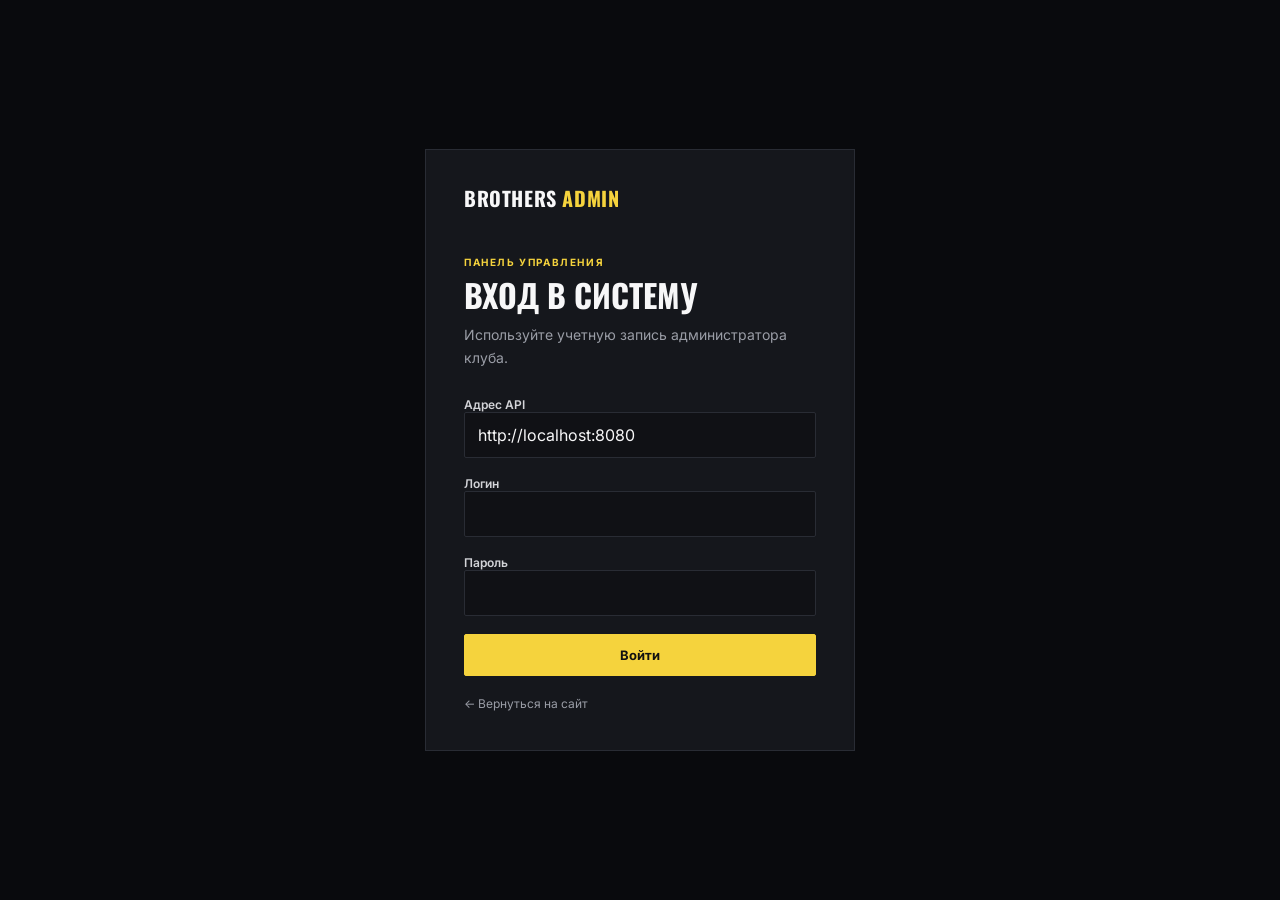
==== admin.html @ 6859aa61 "init commit" ====
<!doctype html>
<html lang="ru">
  <head>
    <meta charset="utf-8" />
    <meta name="viewport" content="width=device-width, initial-scale=1" />
    <meta name="theme-color" content="#090a0d" />
    <title>Админ-панель | Brothers Cyber Lounge</title>
    <link
      href="https://fonts.googleapis.com/css2?family=Oswald:wght@500;700&family=Inter:wght@400;500;600;700&display=swap"
      rel="stylesheet"
    />
    <link rel="stylesheet" href="style/admin.css" />
    <script src="js/runtime-config.js" defer></script>
    <script src="js/admin.js" defer></script>
  </head>
  <body>
    <main id="login-screen" class="login-screen">
      <form id="login-form" class="login-card">
        <a class="brand" href="index.html">BROTHERS <b>ADMIN</b></a>
        <p class="eyebrow">ПАНЕЛЬ УПРАВЛЕНИЯ</p>
        <h1>Вход в систему</h1>
        <p class="muted">Используйте учетную запись администратора клуба.</p>

        <label for="api-url">Адрес API</label>
        <input id="api-url" name="apiUrl" type="url" value="http://localhost:8080" required />
        <label for="username">Логин</label>
        <input id="username" name="username" autocomplete="username" required />
        <label for="password">Пароль</label>
        <input id="password" name="password" type="password" autocomplete="current-password" required />
        <button class="button primary full" type="submit">Войти</button>
        <p id="login-error" class="notice error" role="alert" hidden></p>
        <a class="back-link" href="index.html">← Вернуться на сайт</a>
      </form>
    </main>

    <div id="admin-app" class="app-shell" hidden>
      <aside class="sidebar">
        <a class="brand" href="index.html">BROTHERS <b>ADMIN</b></a>
        <p class="eyebrow">УПРАВЛЕНИЕ</p>
        <nav class="side-nav" aria-label="Разделы панели">
          <button type="button" class="nav-link active" data-page="overview">Обзор</button>
          <button type="button" class="nav-link" data-page="zones">Игровые зоны</button>
          <button type="button" class="nav-link" data-page="config">Контакты и адрес</button>
          <button type="button" class="nav-link" data-page="settings">Настройки</button>
        </nav>
        <div class="sidebar-bottom">
          <a class="back-link" href="index.html">← Открыть сайт</a>
          <button id="logout-button" class="button secondary full" type="button">Выйти</button>
        </div>
      </aside>

      <div class="workspace">
        <header class="topbar">
          <div>
            <p class="eyebrow">BROTHERS CYBER LOUNGE</p>
            <h1 id="page-title">Обзор</h1>
          </div>
          <span id="api-indicator" class="api-indicator">API не подключен</span>
        </header>

        <div id="app-notice" class="notice" role="status" hidden></div>

        <section class="page active" data-panel="overview">
          <div class="welcome-card">
            <div>
              <p class="eyebrow">АДМИНИСТРИРОВАНИЕ</p>
              <h2>Все важное — под рукой</h2>
              <p class="muted">Управляйте контентом, который хранится в API.</p>
            </div>
            <span class="welcome-mark" aria-hidden="true">B</span>
          </div>
          <div class="summary-grid">
            <article class="summary-card">
              <span class="summary-icon">01</span>
              <p class="muted">Игровых зон</p>
              <strong id="zone-count">—</strong>
              <button type="button" class="text-button" data-go="zones">Управлять зонами →</button>
            </article>
            <article class="summary-card">
              <span class="summary-icon">02</span>
              <p class="muted">Шаг начала брони</p>
              <strong id="time-step-value">—</strong>
              <button type="button" class="text-button" data-go="settings">Настроить →</button>
            </article>
            <article class="summary-card">
              <span class="summary-icon">03</span>
              <p class="muted">Состояние API</p>
              <strong id="connection-value">—</strong>
              <span class="muted small">Данные загружаются с сервера</span>
            </article>
          </div>
          <p class="footnote">Брони здесь пока не отображаются: backend еще не предоставляет API для управления бронями.</p>
        </section>

        <section class="page" data-panel="zones" hidden>
          <div class="section-heading">
            <div>
              <p class="eyebrow">КОНТЕНТ САЙТА</p>
              <h2>Игровые зоны</h2>
              <p class="muted">Названия, характеристики и тарифы для будней и выходных.</p>
            </div>
            <button id="add-zone" class="button primary" type="button">＋ Добавить зону</button>
          </div>
          <div id="zones-list" class="zones-list"></div>
        </section>

        <section class="page" data-panel="config" hidden>
          <div class="section-heading">
            <div>
              <p class="eyebrow">КОНТЕНТ САЙТА</p>
              <h2>Контакты и адрес</h2>
              <p class="muted">Изменения сохраняются в API; публичная страница пока использует статическую конфигурацию.</p>
            </div>
          </div>
          <form id="config-form" class="form-card">
            <div class="form-grid">
              <label>Телефон<input name="phone" type="text" required /></label>
              <label>WhatsApp, номер без «+»<input name="whatsapp" type="text" required /></label>
              <label>Instagram<input name="instagram" type="url" /></label>
              <label>Часы работы<input name="hours" type="text" required /></label>
              <label class="span-2">Адрес (русский)<input name="address" type="text" required /></label>
              <label class="span-2">Адрес (казахский)<input name="addressKk" type="text" required /></label>
              <label>Широта<input name="lat" type="number" step="any" required /></label>
              <label>Долгота<input name="lon" type="number" step="any" required /></label>
              <label class="span-2">Ссылка на 2GIS<input name="twoGisUrl" type="url" /></label>
            </div>
            <div class="form-actions">
              <button class="button primary" type="submit">Сохранить контакты</button>
            </div>
          </form>
        </section>

        <section class="page" data-panel="settings" hidden>
          <div class="section-heading">
            <div>
              <p class="eyebrow">БРОНИРОВАНИЕ</p>
              <h2>Настройки времени</h2>
              <p class="muted">Измените интервал времени, который хранится в API для формы бронирования.</p>
            </div>
          </div>
          <form id="settings-form" class="form-card settings-card">
            <label for="time-step">Шаг времени</label>
            <select id="time-step" name="timeStep" required>
              <option value="15">15 минут</option>
              <option value="30">30 минут</option>
              <option value="60">60 минут</option>
            </select>
            <div class="form-actions">
              <button class="button primary" type="submit">Сохранить настройки</button>
            </div>
          </form>
        </section>
      </div>
    </div>

    <dialog id="zone-dialog" class="zone-dialog">
      <form id="zone-form" class="dialog-form">
        <div class="dialog-heading">
          <div>
            <p class="eyebrow">КОНТЕНТ САЙТА</p>
            <h2 id="zone-dialog-title">Новая зона</h2>
          </div>
          <button id="close-zone-dialog" class="icon-button" type="button" aria-label="Закрыть">×</button>
        </div>

        <div class="form-grid">
          <label>ID зоны<input name="id" pattern="[a-z0-9]([a-z0-9_]|-){0,63}" required /></label>
          <label>Размер<input name="size" type="text" required /></label>
          <label>Название (русский)<input name="name" type="text" required /></label>
          <label>Название (казахский)<input name="nameKk" type="text" required /></label>
          <label>Количество мест<input name="seats" type="number" min="1" /></label>
          <label class="span-2">Путь к изображению<input name="image" type="text" placeholder="img/zones/example.jpg" /></label>
          <label class="span-2">Описание (русский)<textarea name="desc" rows="3" required></textarea></label>
          <label class="span-2">Описание (казахский)<textarea name="descKk" rows="3" required></textarea></label>
        </div>

        <div class="tariff-section">
          <h3>Тарифы, ₸</h3>
          <div class="tariff-grid">
            <div class="tariff-head"><span>Период</span><span>1 час</span><span>3 часа</span><span>5 часов</span><span>День</span><span>Ночь</span></div>
            <div class="tariff-row" data-tariff="wd"><strong>Будни</strong></div>
            <div class="tariff-row" data-tariff="we"><strong>Выходные</strong></div>
          </div>
        </div>

        <div class="specs-section">
          <div class="section-heading compact">
            <div><h3>Характеристики</h3><p class="muted small">Добавьте оборудование или особенности зоны.</p></div>
            <button id="add-spec" class="button secondary small-button" type="button">＋ Характеристика</button>
          </div>
          <div id="specs-list" class="specs-list"></div>
        </div>

        <div class="form-actions sticky-actions">
          <button id="cancel-zone" class="button secondary" type="button">Отмена</button>
          <button class="button primary" type="submit">Сохранить зону</button>
        </div>
      </form>
    </dialog>
  </body>
</html>
---- style/admin.css ----
:root {
  color-scheme: dark;
  --bg: #090a0d;
  --panel: #15171c;
  --panel-soft: #1b1e25;
  --yellow: #f5d33d;
  --text: #f7f7f8;
  --muted: #9a9da6;
  --line: #292c34;
  --danger: #ff7777;
  font-family: Inter, system-ui, sans-serif;
  background: var(--bg);
  color: var(--text);
}

* { box-sizing: border-box; }
body { margin: 0; min-width: 320px; min-height: 100vh; background: var(--bg); }
button, input, select, textarea { font: inherit; }
button, a { -webkit-tap-highlight-color: transparent; }
button { color: inherit; }
a { color: inherit; text-decoration: none; }
[hidden] { display: none !important; }
:focus-visible { outline: 2px solid var(--yellow); outline-offset: 3px; }

.brand {
  display: inline-block;
  font: 700 20px/1 Oswald, Impact, sans-serif;
  letter-spacing: .03em;
}
.brand b { color: var(--yellow); }
.eyebrow { margin: 0 0 9px; color: var(--yellow); font-size: 10px; font-weight: 700; letter-spacing: .16em; }
.muted { color: var(--muted); }
.small { font-size: 12px; }

.login-screen { display: grid; min-height: 100vh; padding: 24px; place-items: center; }
.login-card { width: min(100%, 430px); padding: 38px; border: 1px solid var(--line); background: var(--panel); }
.login-card .brand { margin-bottom: 48px; }
.login-card h1, .topbar h1, .section-heading h2, .dialog-heading h2 { margin: 0; font: 700 32px/1.1 Oswald, Impact, sans-serif; text-transform: uppercase; }
.login-card > .muted { margin: 12px 0 28px; font-size: 14px; line-height: 1.6; }
.login-card label, .form-grid label, .settings-card label { display: grid; gap: 8px; color: #d3d4d8; font-size: 12px; font-weight: 600; }
.login-card input { margin-bottom: 18px; }
input, select, textarea {
  width: 100%;
  min-width: 0;
  padding: 12px 13px;
  border: 1px solid var(--line);
  border-radius: 2px;
  background: #101115;
  color: var(--text);
}
textarea { resize: vertical; line-height: 1.5; }
input:focus, select:focus, textarea:focus { border-color: var(--yellow); outline: none; }

.button { display: inline-flex; min-height: 42px; align-items: center; justify-content: center; gap: 7px; padding: 10px 16px; border: 1px solid var(--line); border-radius: 2px; background: transparent; cursor: pointer; font-size: 13px; font-weight: 700; transition: border-color .16s, background .16s, color .16s; }
.button:hover { border-color: var(--yellow); }
.button.primary { border-color: var(--yellow); background: var(--yellow); color: #111; }
.button.primary:hover { background: transparent; color: var(--yellow); }
.button.secondary { color: var(--text); }
.button.danger { border-color: #653838; color: var(--danger); }
.button.danger:hover { border-color: var(--danger); }
.button.full { width: 100%; }
.button:disabled { cursor: wait; opacity: .6; }
.back-link { display: inline-block; margin-top: 20px; color: var(--muted); font-size: 12px; }
.back-link:hover { color: var(--yellow); }
.notice { margin: 18px 0; padding: 12px 14px; border: 1px solid #65551b; background: #27220f; color: #ffe989; font-size: 13px; line-height: 1.5; }
.notice.error { border-color: #653838; background: #281717; color: #ffb0b0; }

.app-shell { display: grid; min-height: 100vh; grid-template-columns: 248px minmax(0, 1fr); }
.sidebar { position: sticky; top: 0; display: flex; height: 100vh; flex-direction: column; padding: 30px 20px 20px; border-right: 1px solid var(--line); background: #101115; }
.sidebar > .brand { margin: 0 8px 52px; }
.sidebar > .eyebrow { margin: 0 8px 12px; }
.side-nav { display: grid; gap: 5px; }
.nav-link { padding: 12px 13px; border: 1px solid transparent; background: transparent; color: var(--muted); cursor: pointer; text-align: left; font-size: 13px; }
.nav-link:hover, .nav-link.active { border-color: #3a3520; background: #1d1b14; color: var(--yellow); }
.sidebar-bottom { margin-top: auto; }
.sidebar-bottom .back-link { margin: 0 8px 18px; }

.workspace { width: min(100%, 1400px); margin: 0 auto; padding: 32px clamp(20px, 4vw, 56px) 60px; }
.topbar { display: flex; min-height: 60px; align-items: center; justify-content: space-between; gap: 16px; padding-bottom: 24px; border-bottom: 1px solid var(--line); }
.topbar h1 { font-size: 25px; }
.topbar .eyebrow { margin-bottom: 6px; }
.api-indicator { display: inline-flex; align-items: center; gap: 8px; color: var(--muted); font-size: 11px; }
.api-indicator::before { width: 7px; height: 7px; border-radius: 50%; background: #777; content: ""; }
.api-indicator.connected::before { background: #63d493; }
.page { padding-top: 30px; }
.welcome-card { position: relative; display: flex; min-height: 210px; align-items: center; overflow: hidden; padding: 34px; border: 1px solid var(--line); background: linear-gradient(110deg, #191a1d, #131417 70%); }
.welcome-card h2 { position: relative; z-index: 1; margin: 0 0 12px; font: 700 clamp(28px, 4vw, 42px)/1.1 Oswald, Impact, sans-serif; text-transform: uppercase; }
.welcome-card .muted { position: relative; z-index: 1; max-width: 500px; margin: 0; font-size: 13px; line-height: 1.6; }
.welcome-mark { position: absolute; right: 35px; color: rgba(245, 211, 61, .09); font: 700 230px/.8 Oswald, Impact, sans-serif; }
.summary-grid { display: grid; grid-template-columns: repeat(3, minmax(0, 1fr)); gap: 16px; margin-top: 18px; }
.summary-card { display: grid; min-height: 170px; align-content: start; gap: 9px; padding: 20px; border: 1px solid var(--line); background: var(--panel); }
.summary-icon { color: var(--yellow); font-size: 10px; font-weight: 700; letter-spacing: .12em; }
.summary-card p { margin: 0; font-size: 12px; }
.summary-card strong { font: 700 27px/1 Oswald, Impact, sans-serif; }
.text-button { width: fit-content; padding: 2px 0; border: 0; background: none; color: var(--yellow); cursor: pointer; font-size: 11px; text-align: left; }
.footnote { margin: 22px 0 0; color: var(--muted); font-size: 12px; line-height: 1.5; }

.section-heading { display: flex; align-items: end; justify-content: space-between; gap: 18px; margin-bottom: 22px; }
.section-heading h2 { font-size: 30px; }
.section-heading .muted { margin: 9px 0 0; font-size: 12px; }
.zones-list { display: grid; gap: 10px; }
.zone-card { display: flex; align-items: center; justify-content: space-between; gap: 18px; padding: 17px 19px; border: 1px solid var(--line); background: var(--panel); }
.zone-card h3 { margin: 0 0 5px; font: 600 17px/1.2 Oswald, Impact, sans-serif; }
.zone-card p { margin: 0; color: var(--muted); font-size: 11px; }
.zone-actions { display: flex; flex: none; gap: 8px; }
.zone-actions .button { min-height: 36px; padding: 7px 12px; font-size: 11px; }
.empty-state { padding: 32px; border: 1px dashed var(--line); color: var(--muted); text-align: center; font-size: 13px; }

.form-card { padding: 24px; border: 1px solid var(--line); background: var(--panel); }
.form-grid { display: grid; grid-template-columns: repeat(2, minmax(0, 1fr)); gap: 18px 16px; }
.form-grid label { font-size: 11px; }
.span-2 { grid-column: span 2; }
.form-actions { display: flex; justify-content: flex-end; gap: 10px; margin-top: 24px; padding-top: 18px; border-top: 1px solid var(--line); }
.settings-card { max-width: 520px; }
.settings-card label { max-width: 300px; }

.zone-dialog { width: min(900px, calc(100% - 24px)); max-width: none; max-height: min(92vh, 1000px); padding: 0; border: 1px solid #373a43; background: var(--bg); color: var(--text); }
.zone-dialog::backdrop { background: rgba(0, 0, 0, .76); backdrop-filter: blur(3px); }
.dialog-form { padding: 26px; }
.dialog-heading { display: flex; align-items: start; justify-content: space-between; gap: 14px; margin-bottom: 25px; }
.dialog-heading h2 { font-size: 27px; }
.icon-button { width: 36px; height: 36px; border: 1px solid var(--line); background: transparent; cursor: pointer; font-size: 24px; line-height: 1; }
.tariff-section, .specs-section { margin-top: 27px; }
.tariff-section h3, .specs-section h3 { margin: 0; font: 600 17px/1.2 Oswald, Impact, sans-serif; text-transform: uppercase; }
.tariff-grid { overflow-x: auto; margin-top: 12px; border: 1px solid var(--line); }
.tariff-head, .tariff-row { display: grid; min-width: 650px; grid-template-columns: 100px repeat(5, minmax(80px, 1fr)); align-items: center; gap: 8px; padding: 9px 12px; }
.tariff-head { background: #1c1e24; color: var(--muted); font-size: 10px; text-align: center; }
.tariff-head span:first-child { text-align: left; }
.tariff-row { border-top: 1px solid var(--line); }
.tariff-row strong { color: var(--muted); font-size: 11px; }
.tariff-row input { padding: 9px 7px; text-align: center; }
.section-heading.compact { align-items: center; margin-bottom: 12px; }
.section-heading.compact .muted { margin-top: 5px; }
.small-button { min-height: 34px; padding: 7px 10px; font-size: 11px; }
.specs-list { display: grid; gap: 8px; }
.spec-row { display: grid; grid-template-columns: minmax(0, 1fr) minmax(0, 1.4fr) 36px; gap: 8px; }
.spec-row input { padding: 10px; }
.remove-spec { border: 1px solid var(--line); background: transparent; color: var(--danger); cursor: pointer; font-size: 18px; }
.sticky-actions { position: sticky; bottom: -26px; margin: 25px -26px -26px; padding: 14px 26px; background: #111216; }

@media (max-width: 800px) {
  .app-shell { grid-template-columns: 1fr; }
  .sidebar { position: static; height: auto; padding: 18px 18px 12px; border-right: 0; border-bottom: 1px solid var(--line); }
  .sidebar > .brand { margin: 0 0 18px; }
  .sidebar > .eyebrow, .sidebar-bottom { display: none; }
  .side-nav { display: flex; overflow-x: auto; gap: 5px; }
  .nav-link { flex: none; padding: 10px; font-size: 11px; }
  .workspace { padding-top: 20px; }
}
@media (max-width: 580px) {
  .login-card { padding: 26px 22px; }
  .login-card .brand { margin-bottom: 38px; }
  .summary-grid { grid-template-columns: 1fr; }
  .summary-card { min-height: 145px; }
  .welcome-card { min-height: 190px; padding: 24px; }
  .welcome-mark { right: 10px; font-size: 170px; }
  .section-heading { align-items: start; flex-direction: column; }
  .section-heading > .button { width: 100%; }
  .zone-card { align-items: start; flex-direction: column; }
  .zone-actions { width: 100%; }
  .zone-actions .button { flex: 1; }
  .form-card { padding: 18px; }
  .form-grid { grid-template-columns: 1fr; }
  .span-2 { grid-column: auto; }
  .dialog-form { padding: 20px; }
  .sticky-actions { bottom: -20px; margin: 20px -20px -20px; padding: 12px 20px; }
  .spec-row { grid-template-columns: minmax(0, 1fr) minmax(0, 1fr) 36px; }
  .api-indicator { max-width: 120px; overflow: hidden; text-overflow: ellipsis; white-space: nowrap; }
}
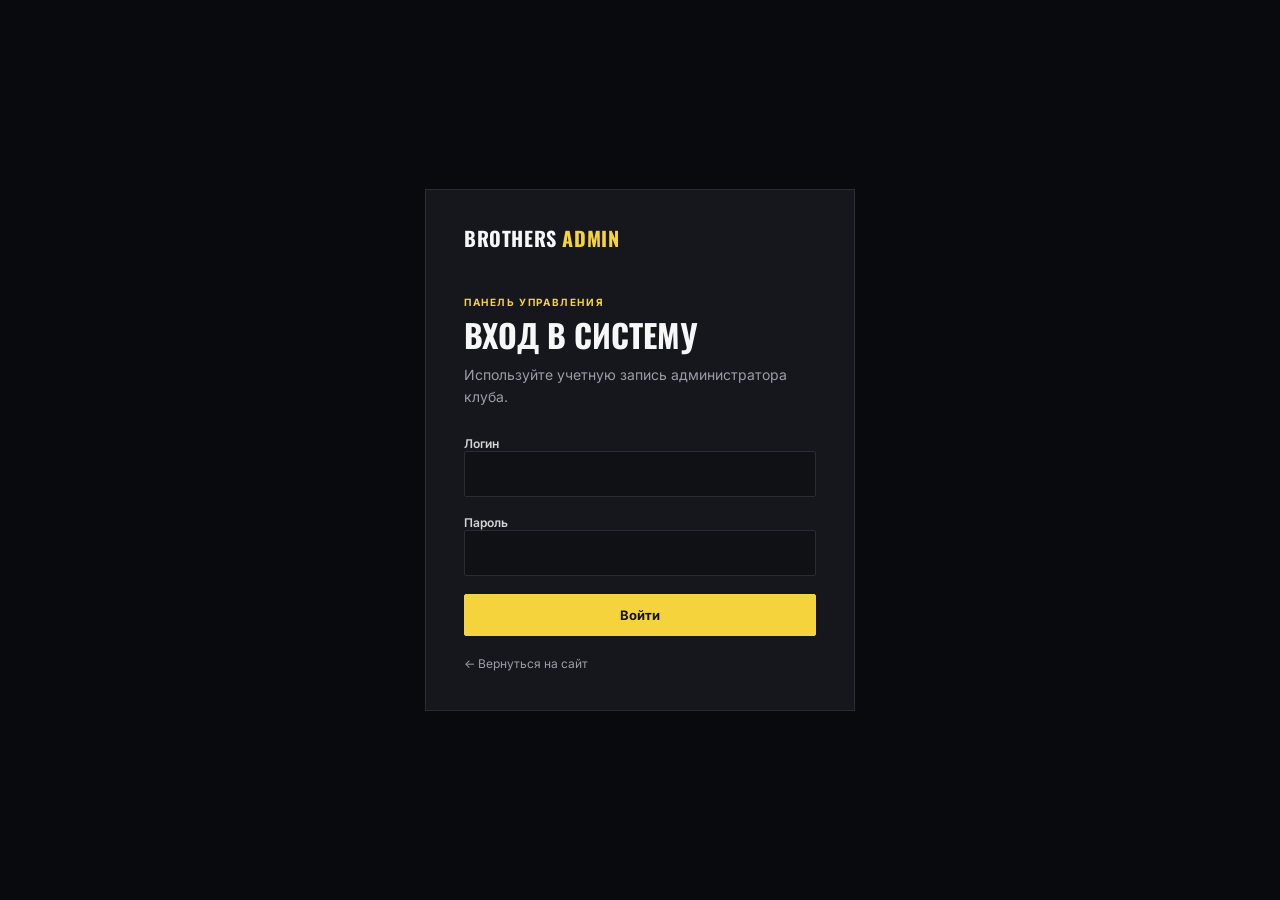
==== commit 7814a588: "remove api input" ====
--- a/admin.html
+++ b/admin.html
@@ -21,8 +21,6 @@
         <h1>Вход в систему</h1>
         <p class="muted">Используйте учетную запись администратора клуба.</p>
 
-        <label for="api-url">Адрес API</label>
-        <input id="api-url" name="apiUrl" type="url" value="http://localhost:8080" required />
         <label for="username">Логин</label>
         <input id="username" name="username" autocomplete="username" required />
         <label for="password">Пароль</label>
@@ -165,7 +163,6 @@
 
         <div class="form-grid">
           <label>ID зоны<input name="id" pattern="[a-z0-9]([a-z0-9_]|-){0,63}" required /></label>
-          <label>Размер<input name="size" type="text" required /></label>
           <label>Название (русский)<input name="name" type="text" required /></label>
           <label>Название (казахский)<input name="nameKk" type="text" required /></label>
           <label>Количество мест<input name="seats" type="number" min="1" /></label>
